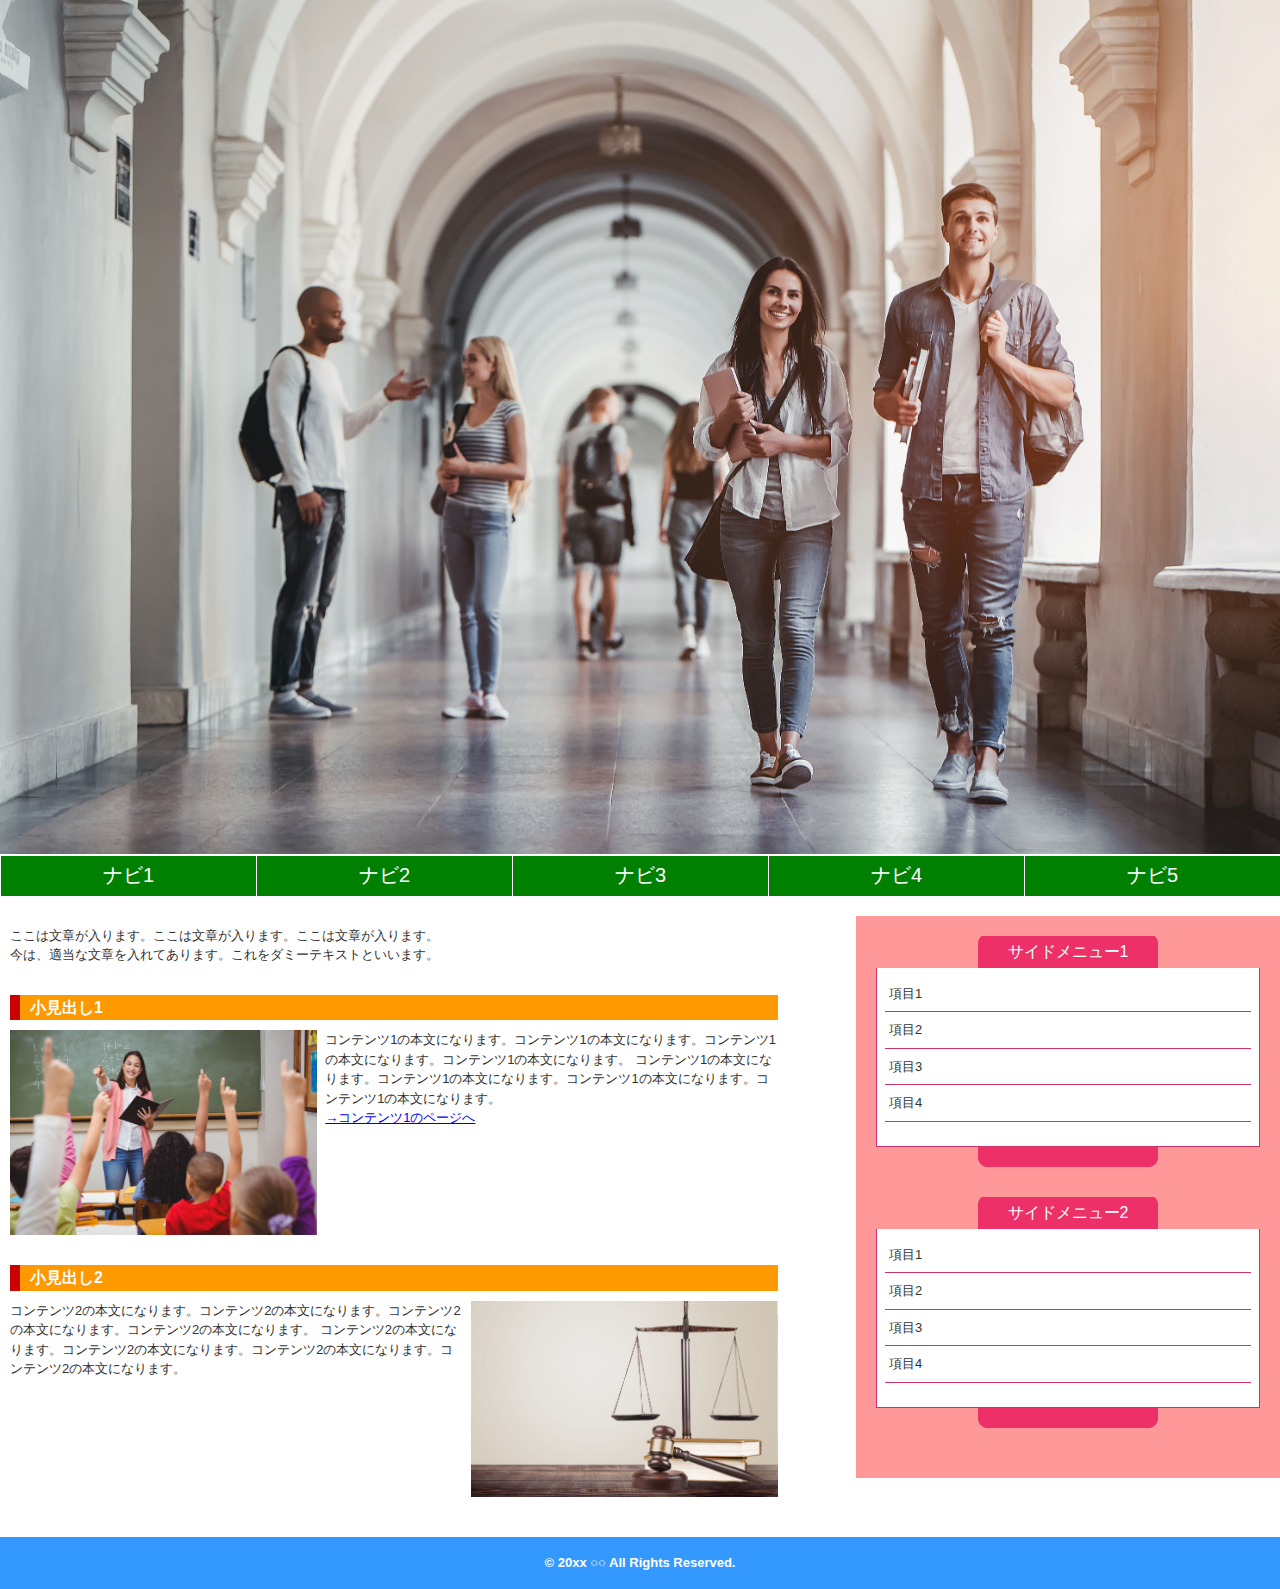
==== home.html @ baa608ec "構造疑似クラス" ====
<!DOCTYPE html>  
<html lang="ja">
    <head>
        <meta charset="UTF-8">
        <title>HTML/CSSの学習</title>
        <link rel="stylesheet" href="stylesheet.css">
    </head>
    <body>
        <div id="header">
            <h1><a href="index.html"><img id="corridor" src="images/corridor.jpg" alt="大学の廊下" /></a></h1>
        </div>
        <div id="wrapper">
            <div id="nav">
                <ul>
                    <li><a href="home.html">ナビ1</a></li>
                    <li><a href="#">ナビ2</a></li>
                    <li><a href="#">ナビ3</a></li>
                    <li><a href="#">ナビ4</a></li>
                    <li><a href="#">ナビ5</a></li>
                </ul>
            </div>
            <div id="container">
                <div id="main">
                    <div class="post">
                        <p>ここは文章が入ります。ここは文章が入ります。ここは文章が入ります。<br />今は、適当な文章を入れてあります。これをダミーテキストといいます。</p>
                    </div>
                    <div class="post clearfix">
                        <h2>小見出し1</h2>
                        <img class="left" src="images/classroom.jpg" alt="授業風景" />
                        <p>
                            コンテンツ1の本文になります。コンテンツ1の本文になります。コンテンツ1の本文になります。コンテンツ1の本文になります。
                            コンテンツ1の本文になります。コンテンツ1の本文になります。コンテンツ1の本文になります。コンテンツ1の本文になります。
                        </p>
                        <p><a href="#">→コンテンツ1のページへ</a></p>
                    </div>
                    <div class="post clearfix">
                        <h2>小見出し2</h2>
                        <img class="right" src="images/scale.jpg" alt="天秤" />
                        <p>
                            コンテンツ2の本文になります。コンテンツ2の本文になります。コンテンツ2の本文になります。コンテンツ2の本文になります。
                            コンテンツ2の本文になります。コンテンツ2の本文になります。コンテンツ2の本文になります。コンテンツ2の本文になります。
                        </p>
                    </div>
                </div>
            </div>
            <div id="side">
                <div class="box">
                    <h2>サイドメニュー1</h2>
                    <div class="boxBody">
                        <ul>
                            <li>項目1</li>
                            <li>項目2</li>
                            <li>項目3</li>
                            <li>項目4</li>
                        </ul>
                    </div>
                </div>
                <div class="box">
                    <h2>サイドメニュー2</h2>
                    <div class="boxBody">
                        <ul>
                            <li>項目1</li>
                            <li>項目2</li>
                            <li>項目3</li>
                            <li>項目4</li>
                        </ul>
                    </div>
                </div>
            </div>
        </div>
        <div id="footer">
            <p>&copy; 20xx ○○ All Rights Reserved.</p>
        </div>
    </body>
</html>
---- stylesheet.css ----
@charset "utf-8";

body {
	margin: 0;
	padding: 0;
	font-family: "ヒラギノ角ゴ Pro W3", "Hiragino Kaku Gothic Pro", "メイリオ", Meiryo, Osaka, "ＭＳ Ｐゴシック", "MS PGothic", sans-serif;
	color: #333;
	font-size: 13px;
	line-height: 150%;
}

/* -------------------- wrapper -------------------- */
#wrapper {
	width: 100%;
	margin: auto;
	padding: 0px;
	border: 0px;
	background-color: #FFF;	
	top: 10px;
}

/* -------------------- header -------------------- */
#header {
	width: 100%;
}
#header h1 {
	margin: 0;
	padding: 0;
}

#corridor {
	width: 100%;
	height: auto;
}

/* -------------------- footer -------------------- */
#footer {
	clear: both;
	width: 100%;
	padding: 3px 0 3px 0;
	background: #39F;
	color: #FFF;
	font-weight: bold;
	text-align: center;
}

/* -------------------- nav -------------------- */

#nav ul li a {
   border-left: 1px solid white;
}

#nav {
	width: 100%;
}
#nav ul {
	margin: 0;
	padding: 0;
	list-style-type: none;
}
#nav ul li {
	float: left;
	width: 20%;
	text-align: center;
}
#nav ul li a {
	display: block;
	height: 20px;
	margin: 0;
	padding: 10px;
	color: #FFF;
	font-size: 20px;
	text-decoration: none;
	background-color: green;
}
#nav ul li a:hover {
	filter: drop-shadow(10px 10px 10px black);
}

/* -------------------- container -------------------- */
#container {
	width: 100%;
	margin: auto ;
	padding: auto;
	padding-top: 20px;
	clear: both;
}
/* -------------------- main -------------------- */
#main {
	float: left;
	width: 60%;
	padding: 10px 30px 10px 10px;
}
#main h2 {
	margin: 0 0 10px 0;
	padding: 3px 10px 3px 10px;
	color: #FFF;
	font-size: 16px;
	border-left: solid 10px #C00;
	background: #F90 url(../images/main_h2.jpg) right top repeat-y;
}
#main p {
	margin: 0;
	padding: 0;
}
#main .post {
	margin: 0 0 30px 0;
}

#main .post img.right {
	margin: 0 0 0 8px;
}
#main .post img.left {
	margin: 0 8px 0 0;
}

.right {
	float: right;
	width: 40%;
	height: auto;
}
.left {
	float: left;
	width: 40%;
	height: auto;
}

/* -------------------- clearfix -------------------- */
.clearfix {
	zoom: 1;
}
.clearfix:after{
	content: ""; 
	display: block; 
	clear: both;
}

/* -------------------- side -------------------- */
#side {
	float: right;
	width: 30%;
	padding: 20px;
	background-color: #F99;
}
#side .box {
	margin: 0 auto 30px auto;
	padding: 0 0 20px 0;
	background: url(images/side_box.png) bottom no-repeat;
}
#side .box h2 {
	margin: 0;
	padding: 8px;
	text-align: center;
	color: #fff;
	font-size: 16px;
	line-height: 16px;
	font-weight: normal;
	background: url(images/side_box_h2.png) center no-repeat;
}
#side .box .boxBody {
	padding: 8px;
	border-right: solid 1px #C36;
	border-bottom: solid 1px #C36;
	border-left: solid 1px #C36;
	background: #fff;
}
#side .box .boxBody ul {
	margin: 0 0 16px 0;
	padding: 0;
}
#side .box .boxBody ul li {
	padding: 8px 0 8px 4px;
	list-style: none;
	border-bottom: solid 1px #C36;
}

#side .box .boxBody ul li:hover {
	padding: 8px 0 8px 4px;
	list-style: none;
	border-bottom: solid 1px #C36;
	box-shadow: 0px 4px 4px rgba(0, 0, 0, 0.3);
}
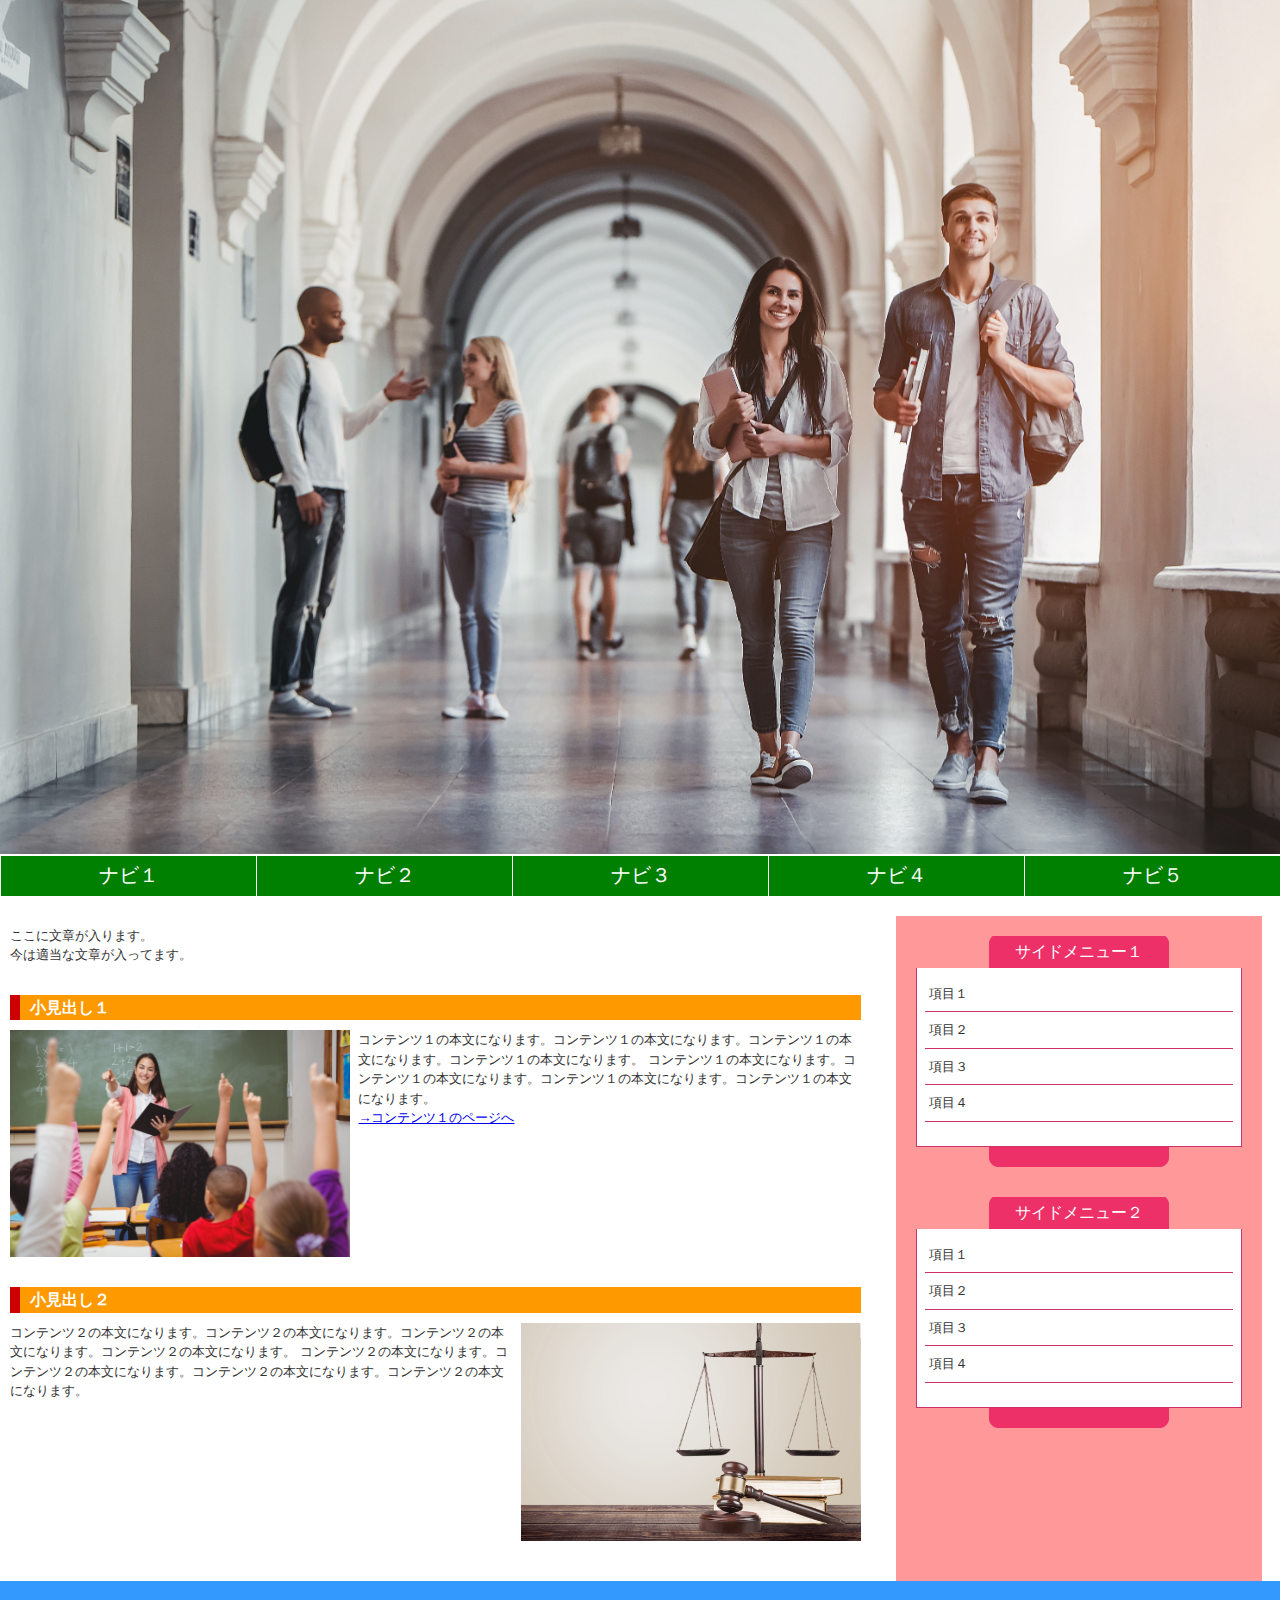
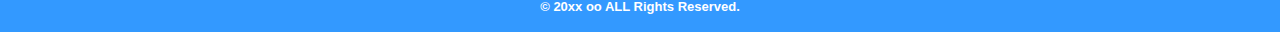
==== commit fe686903: "実装公開" ====
--- a/home.html
+++ b/home.html
@@ -1,75 +1,78 @@
-<!DOCTYPE html>  
+<!DOCTYPE html>
 <html lang="ja">
-    <head>
-        <meta charset="UTF-8">
-        <title>HTML/CSSの学習</title>
-        <link rel="stylesheet" href="stylesheet.css">
-    </head>
-    <body>
-        <div id="header">
-            <h1><a href="index.html"><img id="corridor" src="images/corridor.jpg" alt="大学の廊下" /></a></h1>
+
+<head>
+  <meta charset="UTF-8">
+  <title>HTML/CSSの学習</title>
+  <link rel="stylesheet" href="stylesheet.css">
+</head>
+
+<body>
+  <div id="header">
+    <h1><a href="index.html"><img id="corridor" src="images/corridor.jpg" alt="大学の廊下"></a></h1>
+  </div>
+  <div id="wrapper">
+    <div id="nav">
+      <ul>
+        <li><a href="home.html">ナビ１</a></li>
+        <li><a href="#">ナビ２</a></li>
+        <li><a href="#">ナビ３</a></li>
+        <li><a href="#">ナビ４</a></li>
+        <li><a href="#">ナビ５</a></li>
+      </ul>
+    </div>
+    <div id="container">
+      <div id="main">
+        <div class="post">
+          <p>ここに文章が入ります。<br />今は適当な文章が入ってます。</p>
         </div>
-        <div id="wrapper">
-            <div id="nav">
-                <ul>
-                    <li><a href="home.html">ナビ1</a></li>
-                    <li><a href="#">ナビ2</a></li>
-                    <li><a href="#">ナビ3</a></li>
-                    <li><a href="#">ナビ4</a></li>
-                    <li><a href="#">ナビ5</a></li>
-                </ul>
-            </div>
-            <div id="container">
-                <div id="main">
-                    <div class="post">
-                        <p>ここは文章が入ります。ここは文章が入ります。ここは文章が入ります。<br />今は、適当な文章を入れてあります。これをダミーテキストといいます。</p>
-                    </div>
-                    <div class="post clearfix">
-                        <h2>小見出し1</h2>
-                        <img class="left" src="images/classroom.jpg" alt="授業風景" />
-                        <p>
-                            コンテンツ1の本文になります。コンテンツ1の本文になります。コンテンツ1の本文になります。コンテンツ1の本文になります。
-                            コンテンツ1の本文になります。コンテンツ1の本文になります。コンテンツ1の本文になります。コンテンツ1の本文になります。
-                        </p>
-                        <p><a href="#">→コンテンツ1のページへ</a></p>
-                    </div>
-                    <div class="post clearfix">
-                        <h2>小見出し2</h2>
-                        <img class="right" src="images/scale.jpg" alt="天秤" />
-                        <p>
-                            コンテンツ2の本文になります。コンテンツ2の本文になります。コンテンツ2の本文になります。コンテンツ2の本文になります。
-                            コンテンツ2の本文になります。コンテンツ2の本文になります。コンテンツ2の本文になります。コンテンツ2の本文になります。
-                        </p>
-                    </div>
-                </div>
-            </div>
-            <div id="side">
-                <div class="box">
-                    <h2>サイドメニュー1</h2>
-                    <div class="boxBody">
-                        <ul>
-                            <li>項目1</li>
-                            <li>項目2</li>
-                            <li>項目3</li>
-                            <li>項目4</li>
-                        </ul>
-                    </div>
-                </div>
-                <div class="box">
-                    <h2>サイドメニュー2</h2>
-                    <div class="boxBody">
-                        <ul>
-                            <li>項目1</li>
-                            <li>項目2</li>
-                            <li>項目3</li>
-                            <li>項目4</li>
-                        </ul>
-                    </div>
-                </div>
-            </div>
+        <div class="post clearfix">
+          <h2>小見出し１</h2>
+          <img class="left" src="images/classroom.jpg" alt="授業風景" />
+          <p>
+            コンテンツ１の本文になります。コンテンツ１の本文になります。コンテンツ１の本文になります。コンテンツ１の本文になります。
+            コンテンツ１の本文になります。コンテンツ１の本文になります。コンテンツ１の本文になります。コンテンツ１の本文になります。
+          </p>
+          <p><a href="#">→コンテンツ１のページへ</a></p>
         </div>
-        <div id="footer">
-            <p>&copy; 20xx ○○ All Rights Reserved.</p>
+        <div class="post clearfix">
+          <h2>小見出し２</h2>
+          <img class="right" src="images/scale.jpg" alt="天秤" />
+          <p>
+            コンテンツ２の本文になります。コンテンツ２の本文になります。コンテンツ２の本文になります。コンテンツ２の本文になります。
+            コンテンツ２の本文になります。コンテンツ２の本文になります。コンテンツ２の本文になります。コンテンツ２の本文になります。
+          </p>
         </div>
-    </body>
-</html> +      </div>
+      <div id="side">
+        <div class="box">
+          <h2>サイドメニュー１</h2>
+          <div class="boxBody">
+            <ul>
+              <li>項目１</li>
+              <li>項目２</li>
+              <li>項目３</li>
+              <li>項目４</li>
+            </ul>
+          </div>
+        </div>
+        <div class="box">
+          <h2>サイドメニュー２</h2>
+          <div class="boxBody">
+            <ul>
+              <li>項目１</li>
+              <li>項目２</li>
+              <li>項目３</li>
+              <li>項目４</li>
+            </ul>
+          </div>
+        </div>
+      </div>
+    </div>
+    </div>
+  <div id="footer">
+    <p>&copy; 20xx oo ALL Rights Reserved.</p>
+  </div>
+</body>
+
+</html>--- a/stylesheet.css
+++ b/stylesheet.css
@@ -45,21 +45,19 @@
 }
 
 /* -------------------- nav -------------------- */
-
 #nav ul li a {
    border-left: 1px solid white;
 }
-
 #nav {
 	width: 100%;
 }
 #nav ul {
+	display: flex;
 	margin: 0;
 	padding: 0;
 	list-style-type: none;
 }
 #nav ul li {
-	float: left;
 	width: 20%;
 	text-align: center;
 }
@@ -73,6 +71,7 @@
 	text-decoration: none;
 	background-color: green;
 }
+
 #nav ul li a:hover {
 	filter: drop-shadow(10px 10px 10px black);
 }
@@ -84,11 +83,12 @@
 	padding: auto;
 	padding-top: 20px;
 	clear: both;
+	display: grid;
+	grid-template-columns: 70vw 30vw;
 }
 /* -------------------- main -------------------- */
 #main {
-	float: left;
-	width: 60%;
+	width: 95%;
 	padding: 10px 30px 10px 10px;
 }
 #main h2 {
@@ -137,8 +137,7 @@
 
 /* -------------------- side -------------------- */
 #side {
-	float: right;
-	width: 30%;
+	width: 85%;
 	padding: 20px;
 	background-color: #F99;
 }
